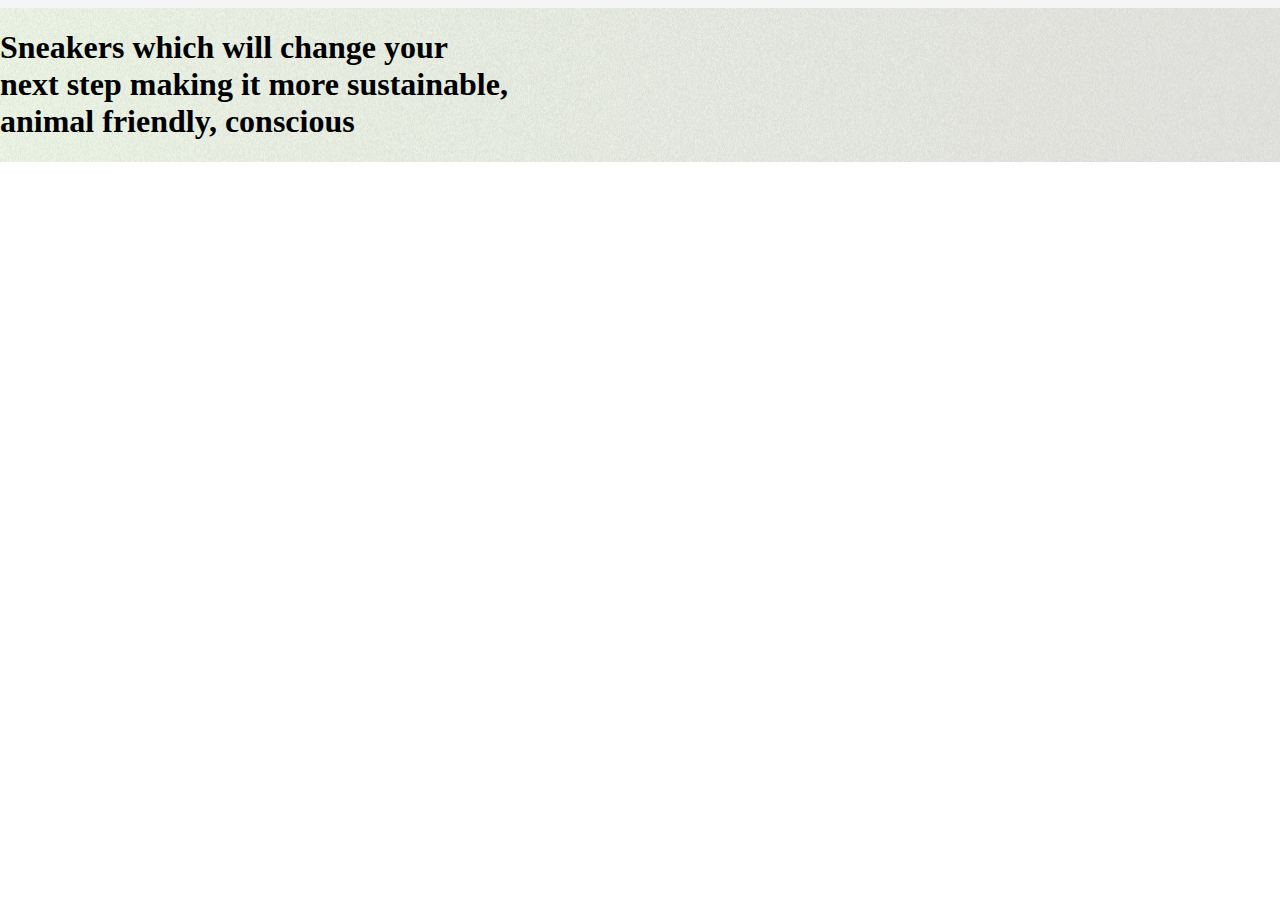
==== index.html @ fe515582 "Add files via upload" ====
<!DOCTYPE html>
<html lang="en">
<head>
    <meta charset="UTF-8">
    <meta http-equiv="X-UA-Compatible" content="IE=edge">
    <meta name="viewport" content="width=device-width, initial-scale=1.0">
    <link href="style.css" rel="stylesheet" type="text/css" />
    <title>Uneak</title>
</head>
<body>
    <header>
        <a href="index.html"><img class="logo" src="./images/image 1.png" alt="UNEAK logo"></a>
        <div class="right_elements">
            <a href="#"><img class="bag" src="./images/Vector.png" alt="bag"></a>
            <a class="cart" href="#">CART</a>
            <a class="shop"href="#">SHOP</a>
            <a class="about" href="#">ABOUT</a>
            <a href="#"><img class="search" src="./images/search.png" alt="search logo"></a>
        </div>
    </header> 
    <main>
        <div class="first_part">
           <h1>
            Sneakers which will change your<br>
            next step making it more sustainable,<br>
            animal friendly, conscious
           </h1> 
        </div>
    </main>
</body>
</html>
---- style.css ----
header {
    background: #F5F5F5;
    width: 100%;
    height: 10%;
    top: 0;
    left: 0;
    position: absolute;
}
.logo {
    float: left;
    width: 238px;
    height: 24px;
    margin: 48px 10px 38px 100px;
}
.search { 
    width: 24px;
    height: 24px;
    float: right;
    margin: 52px 10px 34px 10px;
}
.about {
    float: right;
    width: 74px;
    height: 20px;
    margin: 50px 10px 40px 10px;
    text-decoration: none;
    font-style: normal;
    font-weight: 400;
    font-size: 20px;
    line-height: 130%;
    letter-spacing: 0.04em;
    color: #000000;
}
.shop {
    float: right;
    width: 58px;
    height: 20px;
    margin: 50px 10px 40px 10px;
    text-decoration: none;
    font-style: normal;
    font-weight: 400;
    font-size: 20px;
    line-height: 130%;
    letter-spacing: 0.04em;
    color: #000000;
}
.cart {
    float: right;
    width: 58px;
    height: 20px;
    margin: 50px 10px 40px 10px;
    text-decoration: none;
    font-style: normal;
    font-weight: 400;
    font-size: 20px;
    line-height: 130%;
    letter-spacing: 0.04em;
    color: #000000;
}
.bag {
    float: right;
    height: 24px;
    width: 17.29px;
    margin: 50px 104.35px 36px 3.35px;
}

.first_part {
    background-image: url(./images/Rectangle.jpg);
    width: 100%;
    left: 0px;
    right: 0px;
    position: absolute; 
}
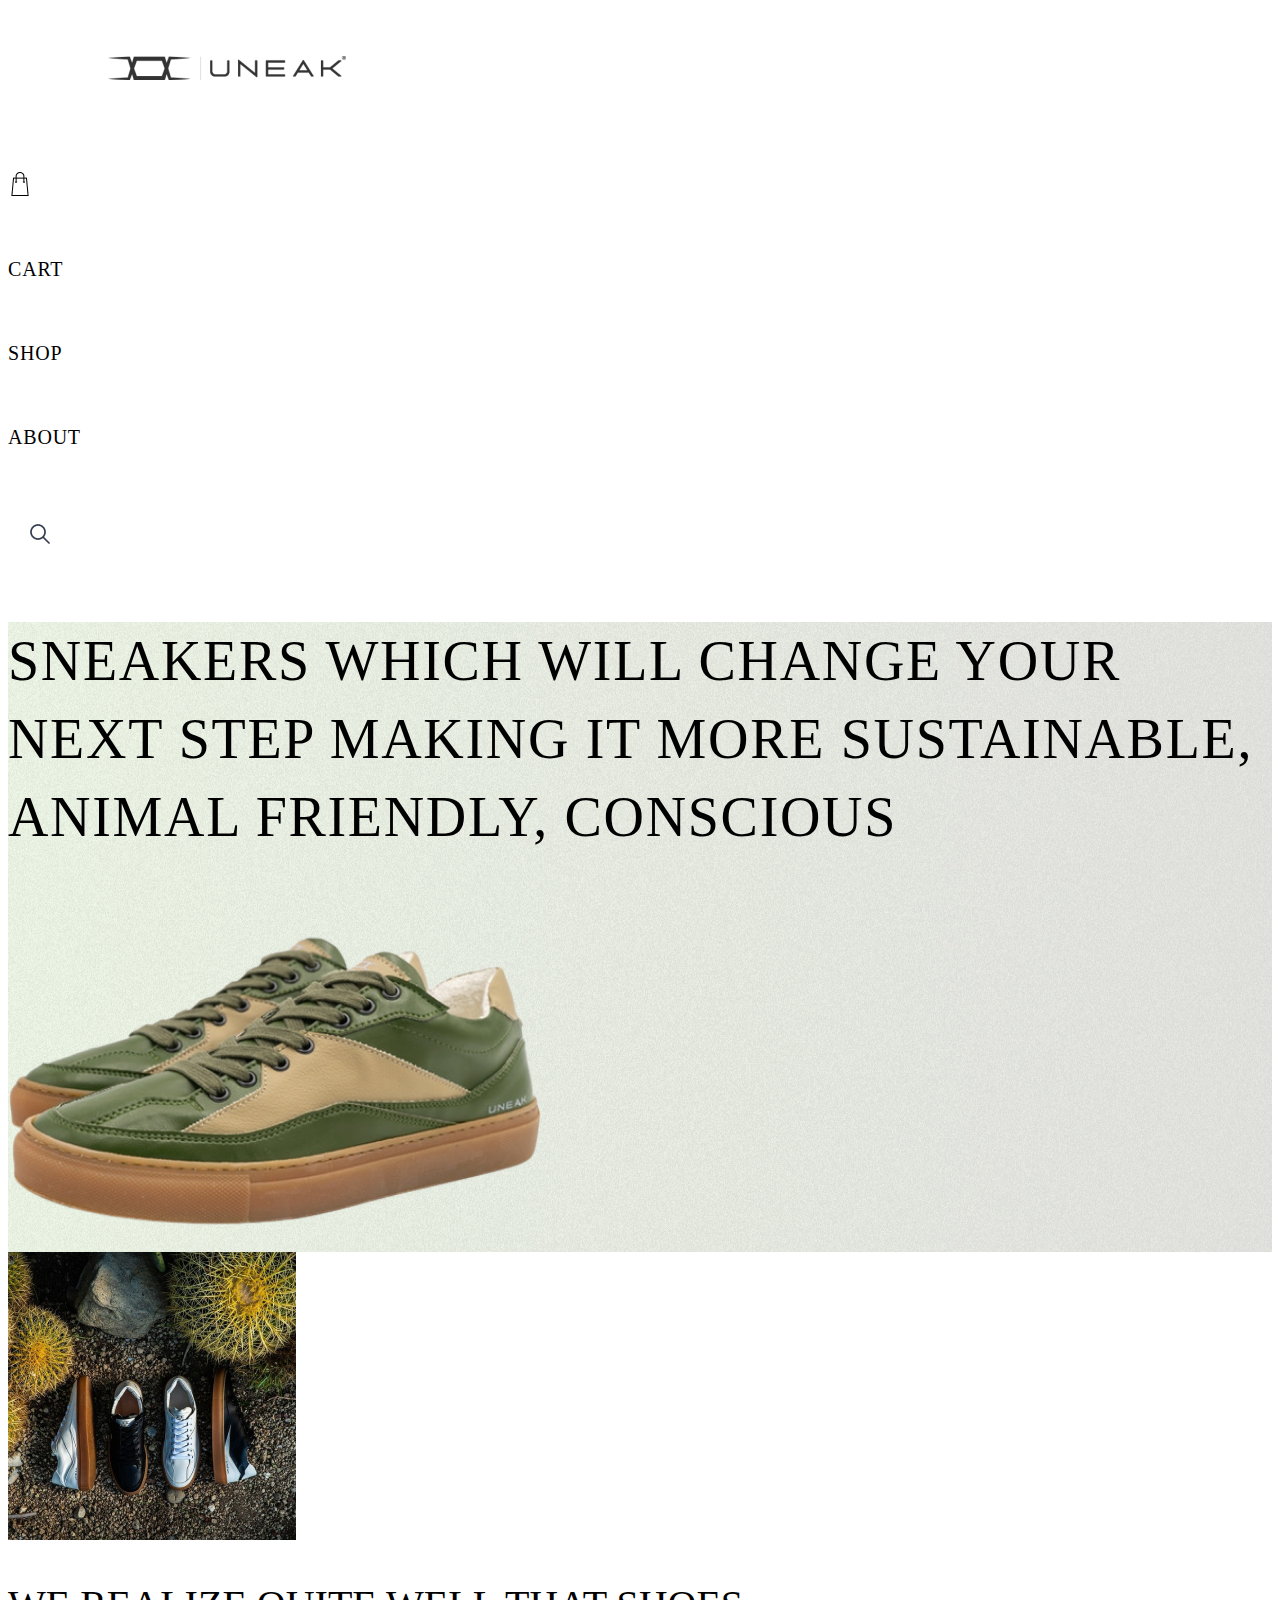
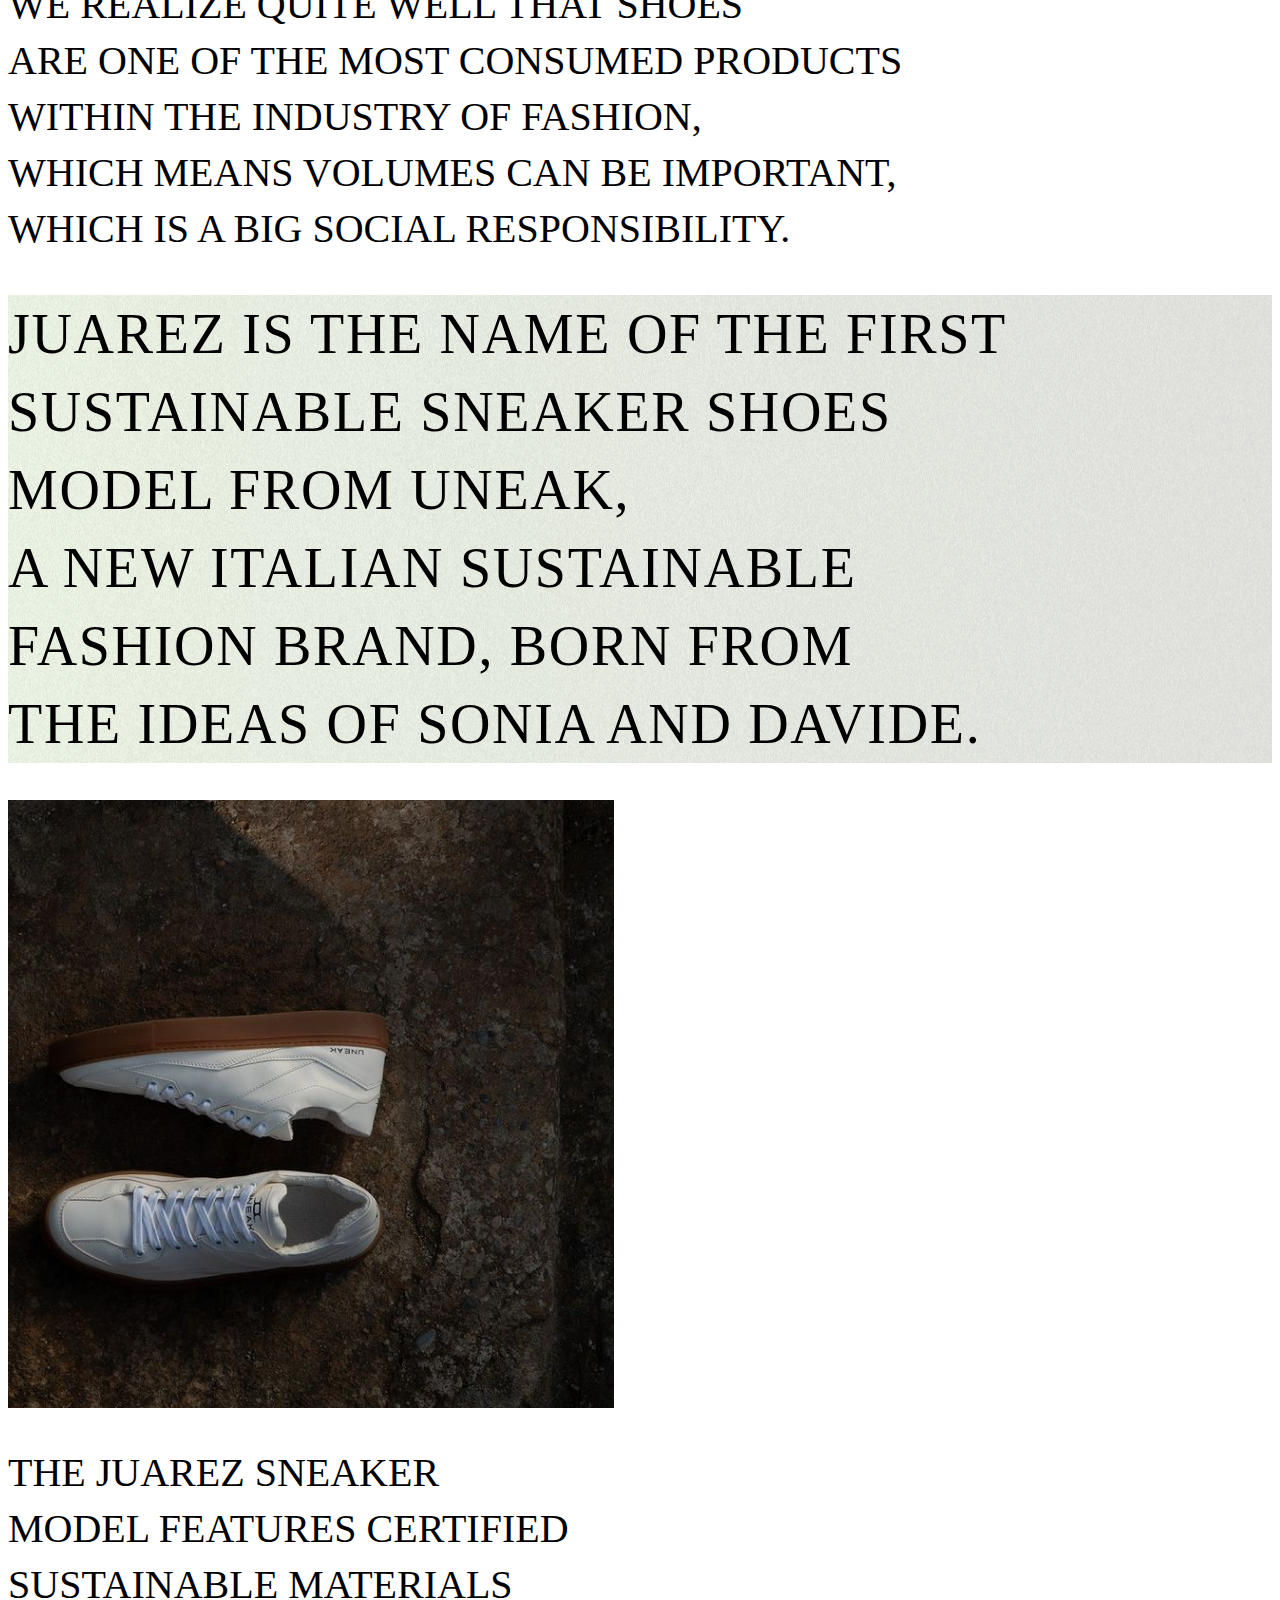
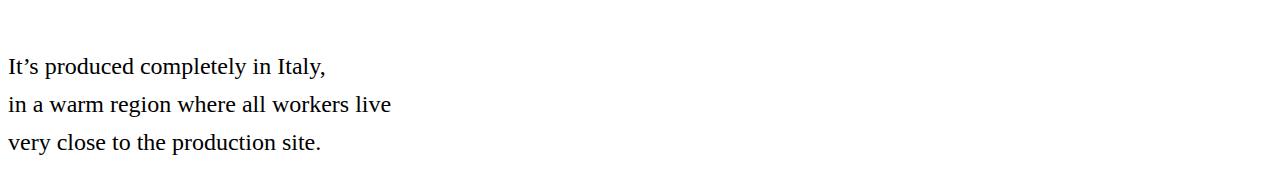
==== commit 0e0bb0b9: "Add files via upload" ====
--- a/index.html
+++ b/index.html
@@ -10,22 +10,63 @@
 <body>
     <header>
         <a href="index.html"><img class="logo" src="./images/image 1.png" alt="UNEAK logo"></a>
+        <!-- <ul class="right_elements">
+            <li><a href="#"><img class="bag" src="./images/Vector.png" alt="bag"></a></li>
+            <li><a class="cart" href="#"><p>CART</p></a></li>
+            <li><a class="shop"href="#"><p>SHOP</p></a></li>
+            <li><a class="about" href="#"><p>ABOUT</p></a></li>
+            <li><a href="#"><img class="search" src="./images/search.png" alt="search logo"></a></li>
+        </ul> -->
         <div class="right_elements">
             <a href="#"><img class="bag" src="./images/Vector.png" alt="bag"></a>
-            <a class="cart" href="#">CART</a>
-            <a class="shop"href="#">SHOP</a>
-            <a class="about" href="#">ABOUT</a>
+            <a class="cart" href="#"><p>CART</p></a>
+            <a class="shop"href="#"><p>SHOP</p></a>
+            <a class="about" href="#"><p>ABOUT</p></a>
             <a href="#"><img class="search" src="./images/search.png" alt="search logo"></a>
         </div>
     </header> 
     <main>
-        <div class="first_part">
-           <h1>
-            Sneakers which will change your<br>
-            next step making it more sustainable,<br>
-            animal friendly, conscious
-           </h1> 
-        </div>
+        <section class="first_part">  
+            <h1>
+                Sneakers which will change your<br>
+                next step making it more sustainable,<br>
+                animal friendly, conscious
+            </h1>
+            <img src="./images/sneakers.png" alt="big sneakers"> 
+        </section>
+        <section class="second_part">
+            <img src="./images/foursneakers.png" alt="4 sneakers">  
+            <h2>
+                We realize quite well that shoes <br>
+                are one of the most consumed products <br>
+                within the industry of fashion, <br>
+                which means volumes can be important, <br>
+                which is a big social responsibility.
+            </h2>
+        </section>
+        <section class="third_part">
+            <h1>
+                Juarez is the name of the first <br>
+                sustainable sneaker shoes <br>
+                model from UNEAK, <br>
+                a new italian sustainable <br>
+                fashion brand, born from <br>
+                the ideas of Sonia and Davide. 
+            </h1>
+        </section>
+        <section class="fourth_part">
+            <img src="./images/idk.png" alt="sneakers">
+            <h2>
+                The Juarez sneaker <br>
+                model features certified <br>
+                sustainable materials 
+            </h2>
+            <h3>
+                It’s produced completely in Italy, <br>
+                in a warm region where all workers live <br>
+                very close to the production site.
+            </h3>
+        </section>
     </main>
 </body>
 </html>--- a/style.css
+++ b/style.css
@@ -1,13 +1,7 @@
 header {
-    background: #F5F5F5;
-    width: 100%;
-    height: 10%;
-    top: 0;
-    left: 0;
-    position: absolute;
+    background: #ffffff;
 }
 .logo {
-    float: left;
     width: 238px;
     height: 24px;
     margin: 48px 10px 38px 100px;
@@ -15,14 +9,33 @@
 .search { 
     width: 24px;
     height: 24px;
-    float: right;
     margin: 52px 10px 34px 10px;
 }
 .about {
-    float: right;
     width: 74px;
     height: 20px;
     margin: 50px 10px 40px 10px;
+}
+.shop {
+    width: 58px;
+    height: 20px;
+    margin: 50px 10px 40px 10px;
+}
+.cart {
+    width: 58px;
+    height: 20px;
+    margin: 50px 10px 40px 10px;
+}
+.bag {
+    height: 24px;
+    width: 17.29px;
+    margin: 50px 104.35px 36px 3.35px;
+}
+a {
+    text-decoration: none;
+    color: #000000;
+}
+p {
     text-decoration: none;
     font-style: normal;
     font-weight: 400;
@@ -31,43 +44,41 @@
     letter-spacing: 0.04em;
     color: #000000;
 }
-.shop {
-    float: right;
-    width: 58px;
-    height: 20px;
-    margin: 50px 10px 40px 10px;
-    text-decoration: none;
-    font-style: normal;
-    font-weight: 400;
-    font-size: 20px;
-    line-height: 130%;
-    letter-spacing: 0.04em;
-    color: #000000;
-}
-.cart {
-    float: right;
-    width: 58px;
-    height: 20px;
-    margin: 50px 10px 40px 10px;
-    text-decoration: none;
-    font-style: normal;
-    font-weight: 400;
-    font-size: 20px;
-    line-height: 130%;
-    letter-spacing: 0.04em;
-    color: #000000;
-}
-.bag {
-    float: right;
-    height: 24px;
-    width: 17.29px;
-    margin: 50px 104.35px 36px 3.35px;
-}
-
 .first_part {
     background-image: url(./images/Rectangle.jpg);
     width: 100%;
     left: 0px;
     right: 0px;
-    position: absolute; 
 }
+h1 {
+    font-family: 'Tomorrow';
+    font-style: normal;
+    font-weight: 400;
+    font-size: 56px;
+    line-height: 78px;
+    letter-spacing: 0.03em;
+    text-transform: uppercase;
+    color: #000000;
+}
+h2  {
+    font-family: 'Sintony';
+    font-style: normal;
+    font-weight: 400;
+    font-size: 40px;
+    line-height: 56px;
+    text-transform: uppercase;
+    color: #000000;
+}
+h3 {
+    font-style: normal;
+    font-weight: 400;
+    font-size: 24px;
+    line-height: 38px;
+    color: #000000;
+}
+.third_part {
+    background-image: url(./images/Rectangle2.png);
+    width: 100%;
+    left: 0px;
+    right: 0px;
+}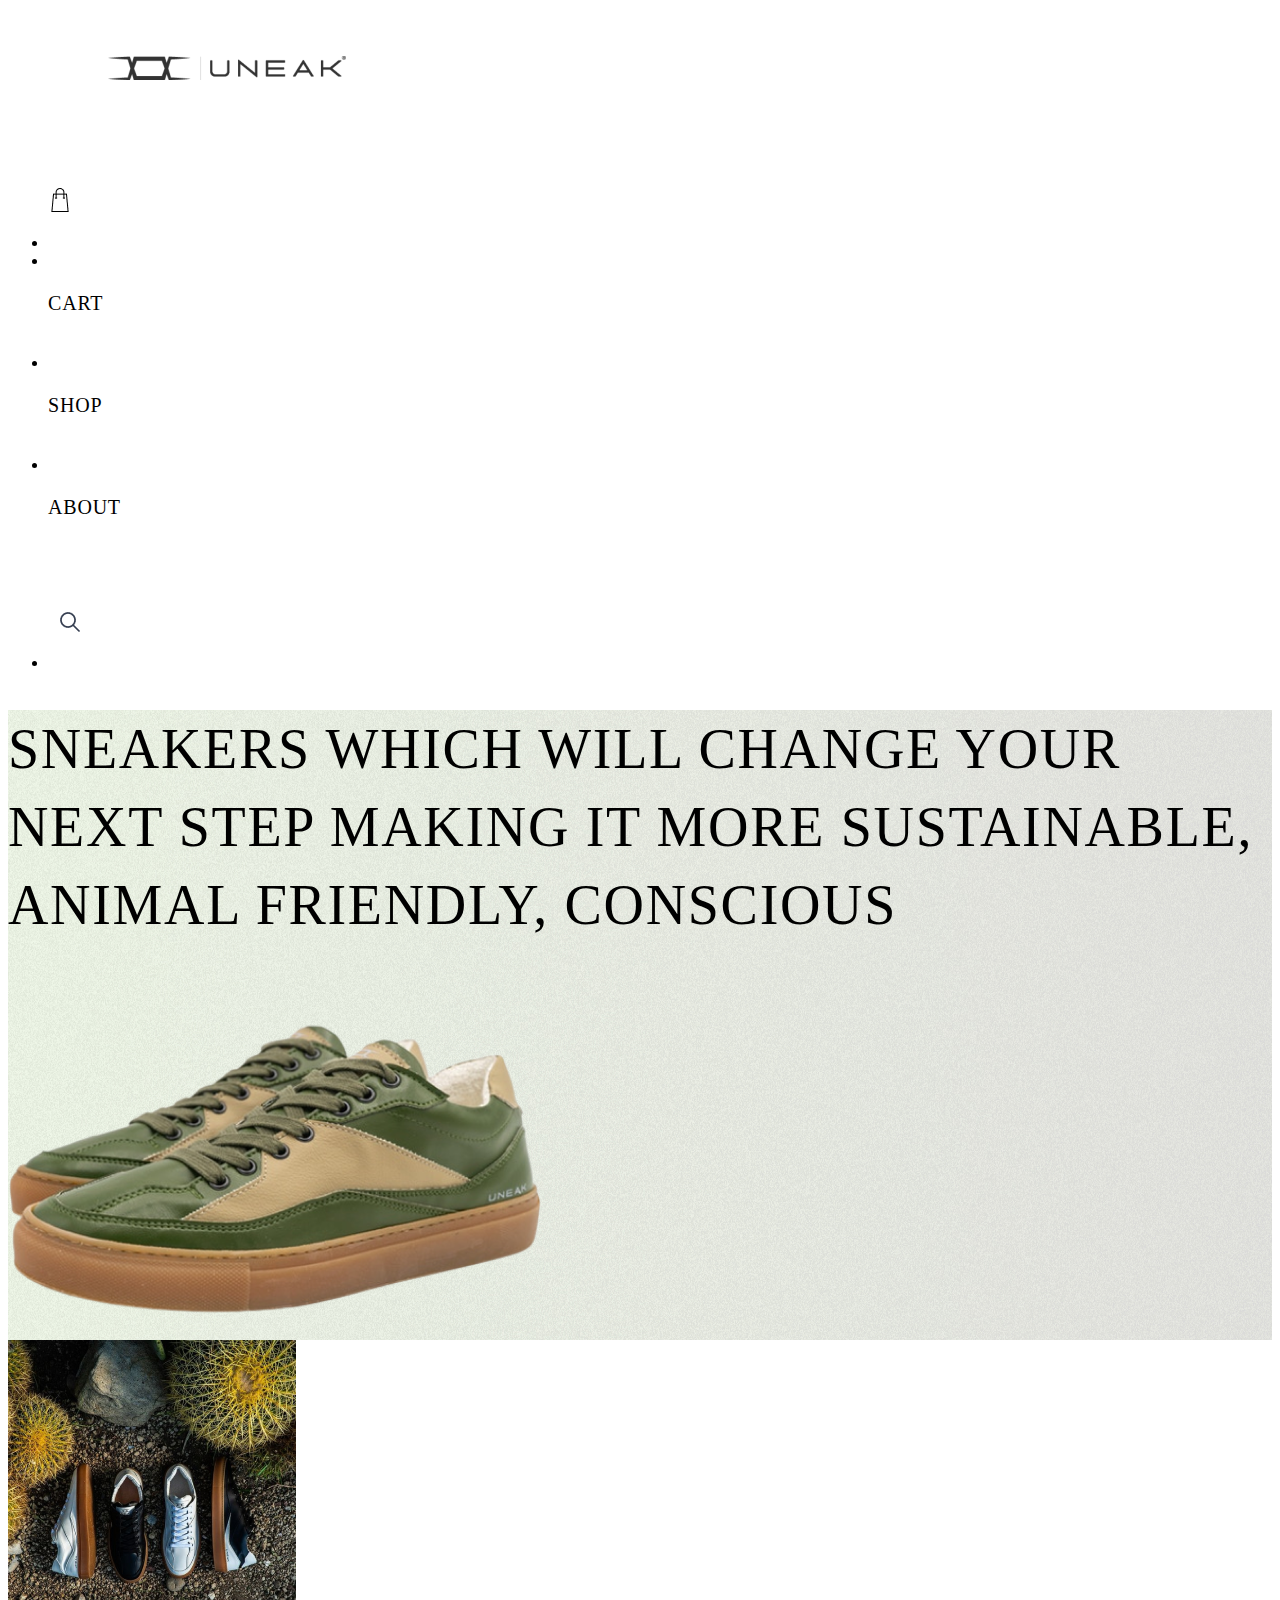
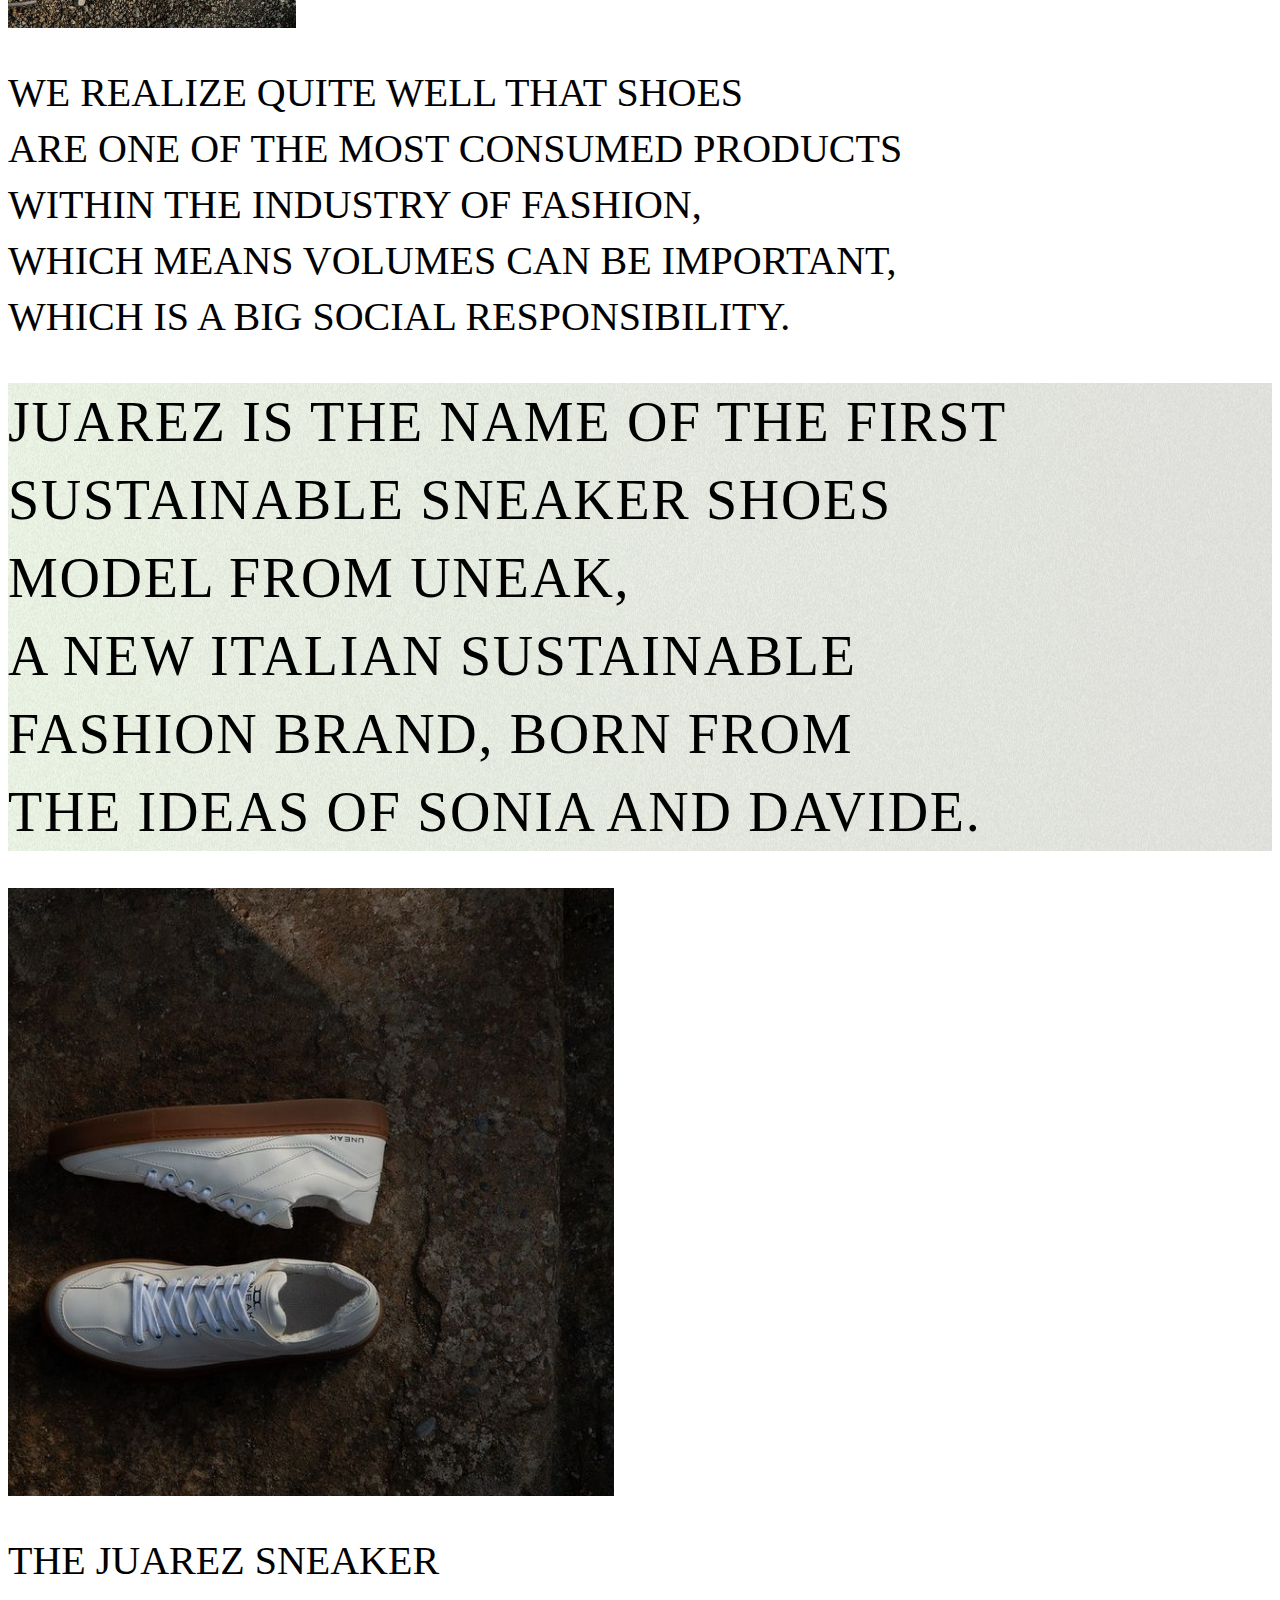
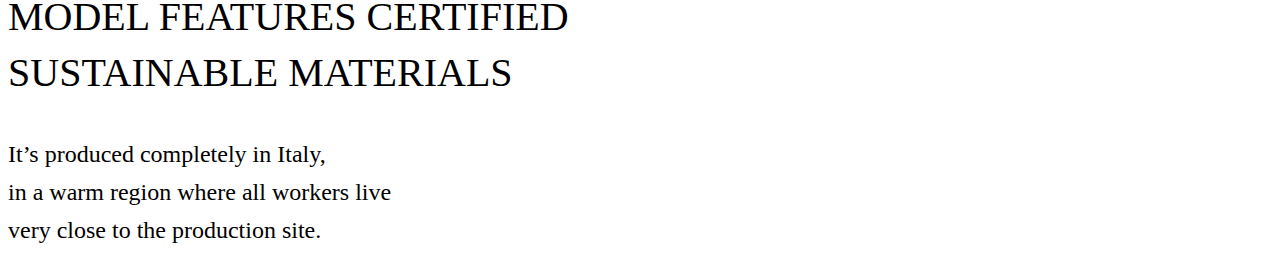
==== commit d0a4f80d: "Add files via upload" ====
--- a/index.html
+++ b/index.html
@@ -4,26 +4,19 @@
     <meta charset="UTF-8">
     <meta http-equiv="X-UA-Compatible" content="IE=edge">
     <meta name="viewport" content="width=device-width, initial-scale=1.0">
-    <link href="style.css" rel="stylesheet" type="text/css" />
+    <link rel="stylesheet" href="style.css">
     <title>Uneak</title>
 </head>
 <body>
     <header>
-        <a href="index.html"><img class="logo" src="./images/image 1.png" alt="UNEAK logo"></a>
-        <!-- <ul class="right_elements">
+        <a href="index.html"><img class="logo" src="./images/image1.png" alt="UNEAK logo"></a>
+        <ul class="right_elements">
             <li><a href="#"><img class="bag" src="./images/Vector.png" alt="bag"></a></li>
             <li><a class="cart" href="#"><p>CART</p></a></li>
-            <li><a class="shop"href="#"><p>SHOP</p></a></li>
+            <li><a class="shop" href="#"><p>SHOP</p></a></li>
             <li><a class="about" href="#"><p>ABOUT</p></a></li>
             <li><a href="#"><img class="search" src="./images/search.png" alt="search logo"></a></li>
-        </ul> -->
-        <div class="right_elements">
-            <a href="#"><img class="bag" src="./images/Vector.png" alt="bag"></a>
-            <a class="cart" href="#"><p>CART</p></a>
-            <a class="shop"href="#"><p>SHOP</p></a>
-            <a class="about" href="#"><p>ABOUT</p></a>
-            <a href="#"><img class="search" src="./images/search.png" alt="search logo"></a>
-        </div>
+        </ul>
     </header> 
     <main>
         <section class="first_part">  
